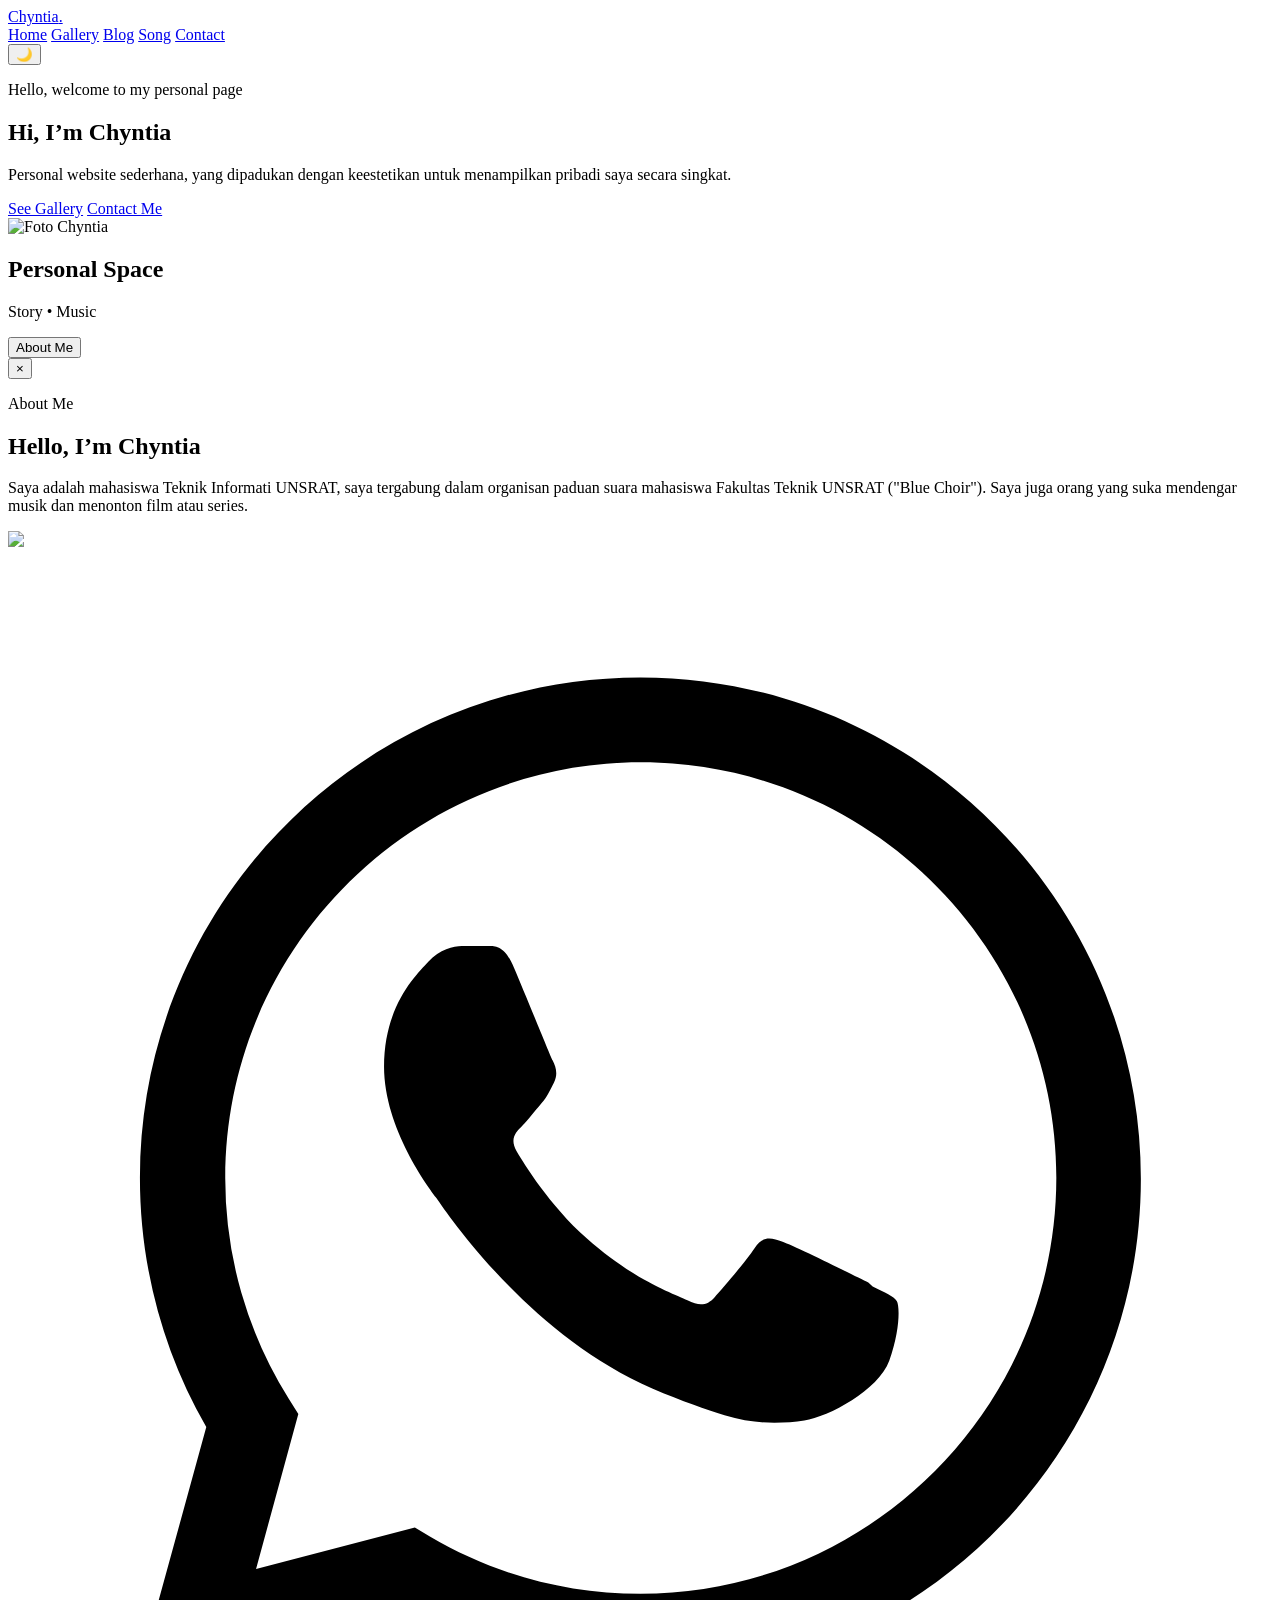
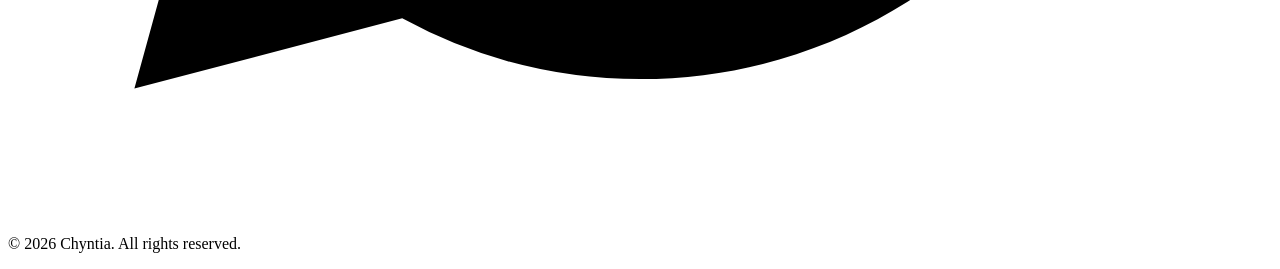
==== index.html @ 8b7c6484 "Add files via upload" ====
<!DOCTYPE html>
<html lang="id">
<head>
  <meta charset="UTF-8" />
  <meta name="viewport" content="width=device-width, initial-scale=1.0" />
  <title>Personal Website | Home</title>
  <link rel="stylesheet" href="css/global.css" />
  <link rel="stylesheet" href="css/home.css" />
</head>
<body>
  <header class="navbar">
    <a href="index.html" class="logo">Chyntia<span>.</span></a>

    <nav>
      <a class="active" href="index.html">Home</a>
      <a href="gallery.html">Gallery</a>
      <a href="blog.html">Blog</a>
      <a href="song.html">Song</a>
      <a href="contact.html">Contact</a>
    </nav>

    <button id="themeToggle" class="theme-btn">🌙</button>
  </header>

  <main class="hero">
    <section class="hero-text">
      <p class="eyebrow">Hello, welcome to my personal page</p>
      <h1>Hi, I’m <span>Chyntia</span></h1>
      <p>
        Personal website sederhana, yang dipadukan dengan keestetikan
        untuk menampilkan pribadi saya secara singkat.
      </p>

      <div class="hero-actions">
        <a href="gallery.html" class="btn primary">See Gallery</a>
        <a href="contact.html" class="btn secondary">Contact Me</a>
      </div>
    </section>

    <section class="hero-card center-card">
  <img src="Foto.jpg" alt="Foto Chyntia" class="popup-photo" />

  <h2>Personal Space</h2>
  <p>Story • Music</p>

  <button class="about-btn" id="aboutBtn">About Me</button>
</section>

<div class="popup-overlay" id="aboutPopup">
  <div class="popup-box about-popup">
    <button class="close-btn" id="closePopup">×</button>

    <div class="popup-text">
      <p class="eyebrow">About Me</p>
      <h2>Hello, I’m Chyntia</h2>
      <p>
        Saya adalah mahasiswa Teknik Informati UNSRAT, saya tergabung dalam
        organisan paduan suara mahasiswa Fakultas Teknik UNSRAT ("Blue Choir").
        Saya juga orang yang suka mendengar musik dan menonton film atau series.
      </p>
    </div>

    <div class="popup-image-wrap">
      <img src="Foto.jpg"Foto Chyntia" class="popup-photo" />
    </div>
  </div>
</div>
  </main>

<a href="contact.html" class="floating-whatsapp" aria-label="Go to Contact">
  <svg viewBox="0 0 32 32">
    <path d="M16.01 3.2C9.02 3.2 3.34 8.88 3.34 15.87c0 2.23.58 4.4 1.68 6.31L3.2 28.8l6.78-1.78a12.61 12.61 0 0 0 6.03 1.54c6.99 0 12.67-5.68 12.67-12.67S23 3.2 16.01 3.2Zm0 23.2c-1.88 0-3.72-.5-5.33-1.45l-.38-.23-4.02 1.05 1.07-3.92-.25-.4a10.49 10.49 0 0 1-1.6-5.58c0-5.8 4.72-10.52 10.52-10.52s10.52 4.72 10.52 10.52-4.73 10.53-10.53 10.53Zm5.77-7.88c-.32-.16-1.88-.93-2.17-1.03-.29-.11-.5-.16-.71.16-.21.32-.82 1.03-1.01 1.24-.19.21-.37.24-.69.08-.32-.16-1.34-.49-2.55-1.57-.94-.84-1.58-1.88-1.77-2.2-.19-.32-.02-.49.14-.65.14-.14.32-.37.48-.56.16-.19.21-.32.32-.53.11-.21.05-.4-.03-.56-.08-.16-.71-1.72-.98-2.35-.26-.62-.52-.54-.71-.55h-.61c-.21 0-.56.08-.85.4-.29.32-1.12 1.09-1.12 2.66s1.15 3.09 1.31 3.3c.16.21 2.26 3.45 5.48 4.84.77.33 1.37.53 1.83.68.77.24 1.47.21 2.02.13.62-.09 1.88-.77 2.15-1.51.27-.74.27-1.38.19-1.51-.08-.13-.29-.21-.61-.37Z"/>
  </svg>
</a>

<footer class="site-footer">
  <p>© 2026 Chyntia. All rights reserved.</p>
</footer>

<script src="js/main.js"></script>
</body>
</html>
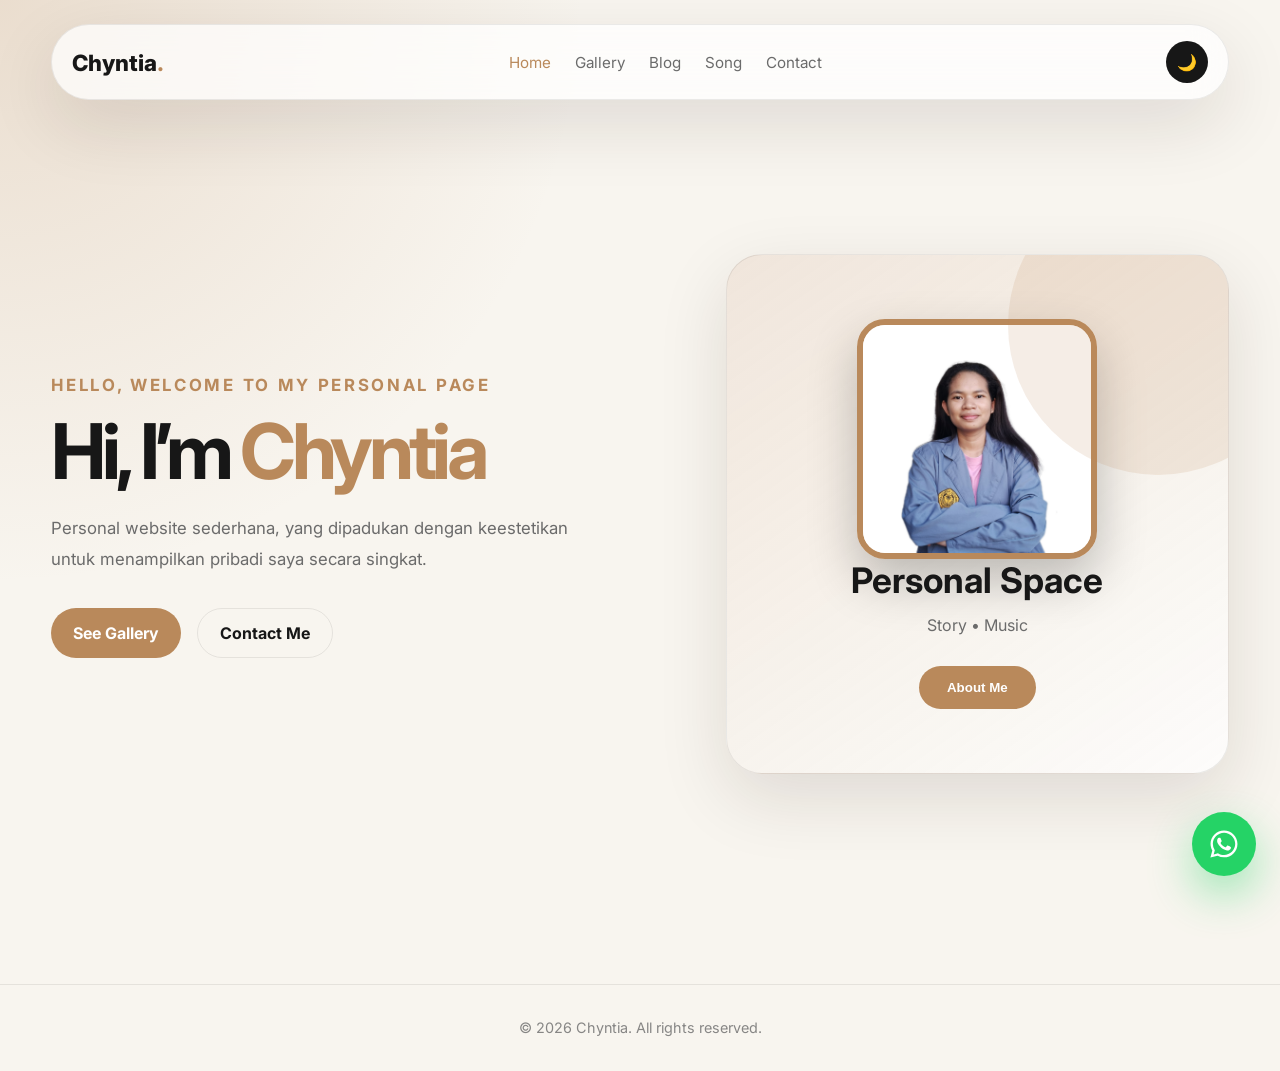
==== commit 977febee: "Update index.html" ====
--- a/index.html
+++ b/index.html
@@ -55,7 +55,7 @@
       <h2>Hello, I’m Chyntia</h2>
       <p>
         Saya adalah mahasiswa Teknik Informati UNSRAT, saya tergabung dalam
-        organisan paduan suara mahasiswa Fakultas Teknik UNSRAT ("Blue Choir").
+        organisasi paduan suara mahasiswa Fakultas Teknik UNSRAT ("Blue Choir").
         Saya juga orang yang suka mendengar musik dan menonton film atau series.
       </p>
     </div>
@@ -79,4 +79,4 @@
 
 <script src="js/main.js"></script>
 </body>
-</html>+</html>
--- a/css/global.css
+++ b/css/global.css
@@ -0,0 +1,229 @@
+@import url("https://fonts.googleapis.com/css2?family=Inter:wght@400;500;600;700;800&display=swap");
+
+:root {
+  --bg: #f8f5ef;
+  --surface: rgba(255, 255, 255, 0.72);
+  --text: #171717;
+  --muted: #6b6b6b;
+  --primary: #b9895b;
+  --primary-dark: #8a623f;
+  --border: rgba(0, 0, 0, 0.08);
+  --shadow: 0 24px 70px rgba(40, 28, 16, 0.12);
+}
+
+body.dark {
+  --bg: #111111;
+  --surface: rgba(31, 31, 31, 0.78);
+  --text: #f5f5f5;
+  --muted: #b8b8b8;
+  --primary: #d6a76f;
+  --primary-dark: #f0c891;
+  --border: rgba(255, 255, 255, 0.1);
+  --shadow: 0 24px 70px rgba(0, 0, 0, 0.4);
+}
+
+* {
+  margin: 0;
+  padding: 0;
+  box-sizing: border-box;
+}
+
+body {
+  font-family: "Inter", sans-serif;
+  min-height: 100vh;
+  background:
+    radial-gradient(circle at top left, rgba(185, 137, 91, 0.22), transparent 35%),
+    var(--bg);
+  color: var(--text);
+  transition: background 0.3s ease, color 0.3s ease;
+}
+
+a {
+  text-decoration: none;
+  color: inherit;
+}
+
+.navbar {
+  width: min(1180px, 92%);
+  margin: 24px auto;
+  padding: 16px 20px;
+  border: 1px solid var(--border);
+  border-radius: 999px;
+  background: var(--surface);
+  backdrop-filter: blur(18px);
+  display: flex;
+  justify-content: space-between;
+  align-items: center;
+  box-shadow: var(--shadow);
+  position: sticky;
+  top: 20px;
+  z-index: 10;
+}
+
+.logo {
+  font-size: 1.4rem;
+  font-weight: 800;
+}
+
+.logo span {
+  color: var(--primary);
+}
+
+nav {
+  display: flex;
+  gap: 24px;
+}
+
+nav a {
+  font-size: 0.95rem;
+  color: var(--muted);
+  transition: 0.25s ease;
+}
+
+nav a:hover,
+nav a.active {
+  color: var(--primary);
+}
+
+.theme-btn {
+  border: none;
+  width: 42px;
+  height: 42px;
+  border-radius: 50%;
+  background: var(--text);
+  color: var(--bg);
+  cursor: pointer;
+  font-size: 1rem;
+}
+
+.page {
+  width: min(1180px, 92%);
+  margin: 80px auto;
+}
+
+.page-heading {
+  max-width: 680px;
+  margin-bottom: 48px;
+}
+
+.eyebrow {
+  color: var(--primary);
+  text-transform: uppercase;
+  letter-spacing: 0.16em;
+  font-size: 0.78rem;
+  font-weight: 700;
+  margin-bottom: 14px;
+}
+
+h1 {
+  font-size: clamp(2.4rem, 6vw, 5rem);
+  line-height: 1;
+  letter-spacing: -0.06em;
+  margin-bottom: 22px;
+}
+
+p {
+  color: var(--muted);
+  line-height: 1.8;
+}
+
+.btn {
+  display: inline-flex;
+  align-items: center;
+  justify-content: center;
+  padding: 14px 22px;
+  border-radius: 999px;
+  font-weight: 700;
+  transition: 0.25s ease;
+}
+
+.btn.primary {
+  background: var(--primary);
+  color: #fff;
+}
+
+.btn.secondary {
+  border: 1px solid var(--border);
+  color: var(--text);
+}
+
+.btn:hover {
+  transform: translateY(-3px);
+}
+
+@media (max-width: 760px) {
+  .navbar {
+    border-radius: 28px;
+    flex-wrap: wrap;
+    gap: 16px;
+  }
+
+  nav {
+    order: 3;
+    width: 100%;
+    justify-content: center;
+    flex-wrap: wrap;
+    gap: 14px;
+  }
+}
+
+.floating-whatsapp {
+  position: fixed;
+
+  right: 24px;
+  bottom: 24px; /* ⬅️ ubah dari top ke bottom */
+
+  width: 64px;
+  height: 64px;
+  border-radius: 50%;
+
+  background: #25d366;
+
+  display: flex;
+  align-items: center;
+  justify-content: center;
+
+  box-shadow: 0 18px 45px rgba(37, 211, 102, 0.45);
+  z-index: 9999;
+
+  cursor: grab;
+}
+
+.floating-whatsapp svg {
+  width: 34px;
+  height: 34px;
+  display: block;
+  fill: white;
+}
+
+.floating-whatsapp:hover {
+  transform: translateY(-50%) scale(1.08);
+}
+
+@media (max-width: 520px) {
+  .floating-whatsapp {
+    right: 16px;
+    width: 56px;
+    height: 56px;
+  }
+
+  .floating-whatsapp svg {
+    width: 30px;
+    height: 30px;
+  }
+}
+
+.site-footer {
+  margin-top: 80px;
+  padding: 30px 20px;
+  text-align: center;
+  font-size: 0.9rem;
+  color: var(--text-secondary, #777);
+
+  border-top: 1px solid var(--border);
+  background: transparent;
+}
+
+.site-footer p {
+  opacity: 0.8;
+}
--- a/css/home.css
+++ b/css/home.css
@@ -0,0 +1,233 @@
+.hero {
+  width: min(1180px, 92%);
+  min-height: calc(100vh - 120px);
+  margin: 0 auto;
+  display: grid;
+  grid-template-columns: 1.1fr 0.9fr;
+  align-items: center;
+  gap: 60px;
+}
+
+.hero-text h1 span {
+  color: var(--primary);
+}
+
+.hero-text p {
+  max-width: 560px;
+  font-size: 1.05rem;
+}
+
+.hero-actions {
+  margin-top: 34px;
+  display: flex;
+  gap: 16px;
+  flex-wrap: wrap;
+}
+
+.hero-card.center-card {
+  min-height: 520px;
+  padding: 50px 30px;
+  border-radius: 36px;
+  background:
+    linear-gradient(145deg, rgba(185, 137, 91, 0.2), transparent),
+    var(--surface);
+  border: 1px solid var(--border);
+  box-shadow: var(--shadow);
+
+  display: flex;
+  flex-direction: column;
+  align-items: center;   /* horizontal center */
+  justify-content: center; /* vertical center */
+  text-align: center;   /* text center */
+
+  position: relative;
+  overflow: hidden;
+}
+
+.hero-card::before {
+  content: "";
+  position: absolute;
+  width: 300px;
+  height: 300px;
+  background: var(--primary);
+  opacity: 0.15;
+  border-radius: 50%;
+  top: -80px;
+  right: -80px;
+}
+
+.profile-circle {
+  width: 130px;
+  height: 130px;
+  border-radius: 50%;
+  background: var(--primary);
+  color: white;
+  display: grid;
+  place-items: center;
+  font-size: 4rem;
+  font-weight: 800;
+  margin-bottom: 28px;
+}
+
+.hero-card h2 {
+  font-size: 2.2rem;
+  margin-bottom: 10px;
+}
+
+.hero-card p {
+  font-size: 1rem;
+  margin-bottom: 26px;
+}
+
+.profile-photo {
+  width: 220px;
+  height: 220px;
+  border-radius: 50%;
+  object-fit: cover;
+
+  border: 6px solid var(--primary);
+
+  margin-bottom: 30px;
+
+  box-shadow: 0 25px 60px rgba(0, 0, 0, 0.25);
+
+  transition: 0.3s ease;
+}
+
+.profile-photo:hover {
+  transform: scale(1.05);
+}
+
+.about-btn {
+  padding: 14px 28px;
+  border-radius: 999px;
+  border: none;
+  background: var(--primary);
+  color: white;
+  font-weight: 700;
+  cursor: pointer;
+  transition: 0.25s ease;
+}
+
+.about-btn:hover {
+  background: var(--primary-dark);
+  transform: translateY(-3px);
+}
+
+.popup-overlay {
+  position: fixed;
+  inset: 0;
+  background: rgba(0, 0, 0, 0.55);
+  backdrop-filter: blur(8px);
+  display: none;
+  justify-content: center;
+  align-items: center;
+  z-index: 99;
+  padding: 20px;
+}
+
+.popup-overlay.show {
+  display: flex;
+}
+
+.about-popup {
+  width: min(820px, 100%);
+  padding: 38px;
+  border-radius: 34px;
+  background: var(--surface);
+  border: 1px solid var(--border);
+  box-shadow: var(--shadow);
+
+  display: grid;
+  grid-template-columns: 1.1fr 0.9fr;
+  gap: 34px;
+  align-items: center;
+
+  position: relative;
+  animation: popupIn 0.25s ease;
+}
+
+.popup-text {
+  text-align: left;
+}
+
+.popup-text h2 {
+  font-size: 2.2rem;
+  margin-bottom: 16px;
+}
+
+.popup-image-wrap {
+  display: flex;
+  justify-content: center;
+}
+
+.popup-photo {
+  width: 240px;
+  height: 240px;
+  border-radius: 28px;
+  object-fit: cover;
+  border: 6px solid var(--primary);
+  box-shadow: 0 22px 50px rgba(0, 0, 0, 0.24);
+}
+
+.close-btn {
+  position: absolute;
+  top: 18px;
+  right: 20px;
+  border: none;
+  background: var(--text);
+  color: var(--bg);
+  width: 34px;
+  height: 34px;
+  border-radius: 50%;
+  font-size: 1.4rem;
+  cursor: pointer;
+  z-index: 2;
+}
+
+@keyframes popupIn {
+  from {
+    opacity: 0;
+    transform: translateY(18px) scale(0.96);
+  }
+
+  to {
+    opacity: 1;
+    transform: translateY(0) scale(1);
+  }
+}
+
+@media (max-width: 720px) {
+  .about-popup {
+    grid-template-columns: 1fr;
+    text-align: center;
+  }
+
+  .popup-text {
+    text-align: center;
+  }
+
+  .popup-photo {
+    width: 190px;
+    height: 190px;
+  }
+}
+
+@keyframes popupIn {
+  from {
+    opacity: 0;
+    transform: translateY(18px) scale(0.96);
+  }
+
+  to {
+    opacity: 1;
+    transform: translateY(0) scale(1);
+  }
+}
+
+@media (max-width: 860px) {
+  .hero {
+    grid-template-columns: 1fr;
+    padding: 60px 0;
+  }
+}
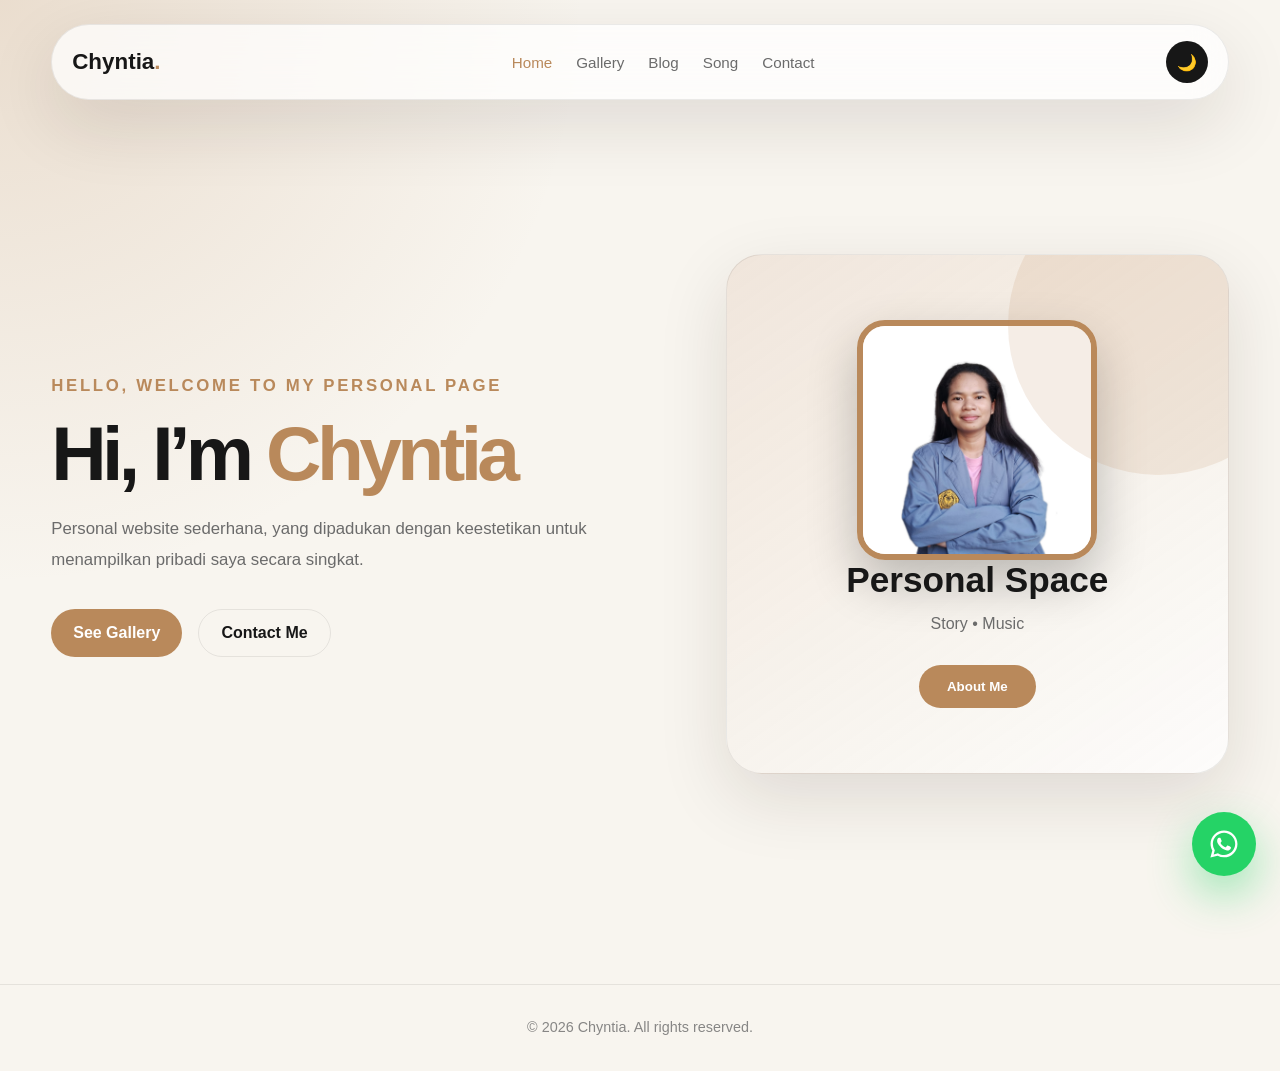
==== commit 95d5842b: "Update index.html" ====
--- a/index.html
+++ b/index.html
@@ -54,7 +54,7 @@
       <p class="eyebrow">About Me</p>
       <h2>Hello, I’m Chyntia</h2>
       <p>
-        Saya adalah mahasiswa Teknik Informati UNSRAT, saya tergabung dalam
+        Saya adalah mahasiswa Teknik Informatika UNSRAT, saya tergabung dalam
         organisasi paduan suara mahasiswa Fakultas Teknik UNSRAT ("Blue Choir").
         Saya juga orang yang suka mendengar musik dan menonton film atau series.
       </p>
--- a/css/global.css
+++ b/css/global.css
@@ -1,5 +1,3 @@
-@import url("https://fonts.googleapis.com/css2?family=Inter:wght@400;500;600;700;800&display=swap");
-
 :root {
   --bg: #f8f5ef;
   --surface: rgba(255, 255, 255, 0.72);
@@ -29,7 +27,7 @@
 }
 
 body {
-  font-family: "Inter", sans-serif;
+  font-family: Arial, Helvetica, sans-serif;
   min-height: 100vh;
   background:
     radial-gradient(circle at top left, rgba(185, 137, 91, 0.22), transparent 35%),
@@ -169,23 +167,17 @@
 
 .floating-whatsapp {
   position: fixed;
-
   right: 24px;
-  bottom: 24px; /* ⬅️ ubah dari top ke bottom */
-
+  bottom: 24px;
   width: 64px;
   height: 64px;
   border-radius: 50%;
-
   background: #25d366;
-
   display: flex;
   align-items: center;
   justify-content: center;
-
   box-shadow: 0 18px 45px rgba(37, 211, 102, 0.45);
   z-index: 9999;
-
   cursor: grab;
 }
 
@@ -197,7 +189,7 @@
 }
 
 .floating-whatsapp:hover {
-  transform: translateY(-50%) scale(1.08);
+  transform: scale(1.08);
 }
 
 @media (max-width: 520px) {
@@ -219,7 +211,6 @@
   text-align: center;
   font-size: 0.9rem;
   color: var(--text-secondary, #777);
-
   border-top: 1px solid var(--border);
   background: transparent;
 }
@@ -227,3 +218,7 @@
 .site-footer p {
   opacity: 0.8;
 }
+
+.contact-center.page {
+  margin-top: 20px;
+}
